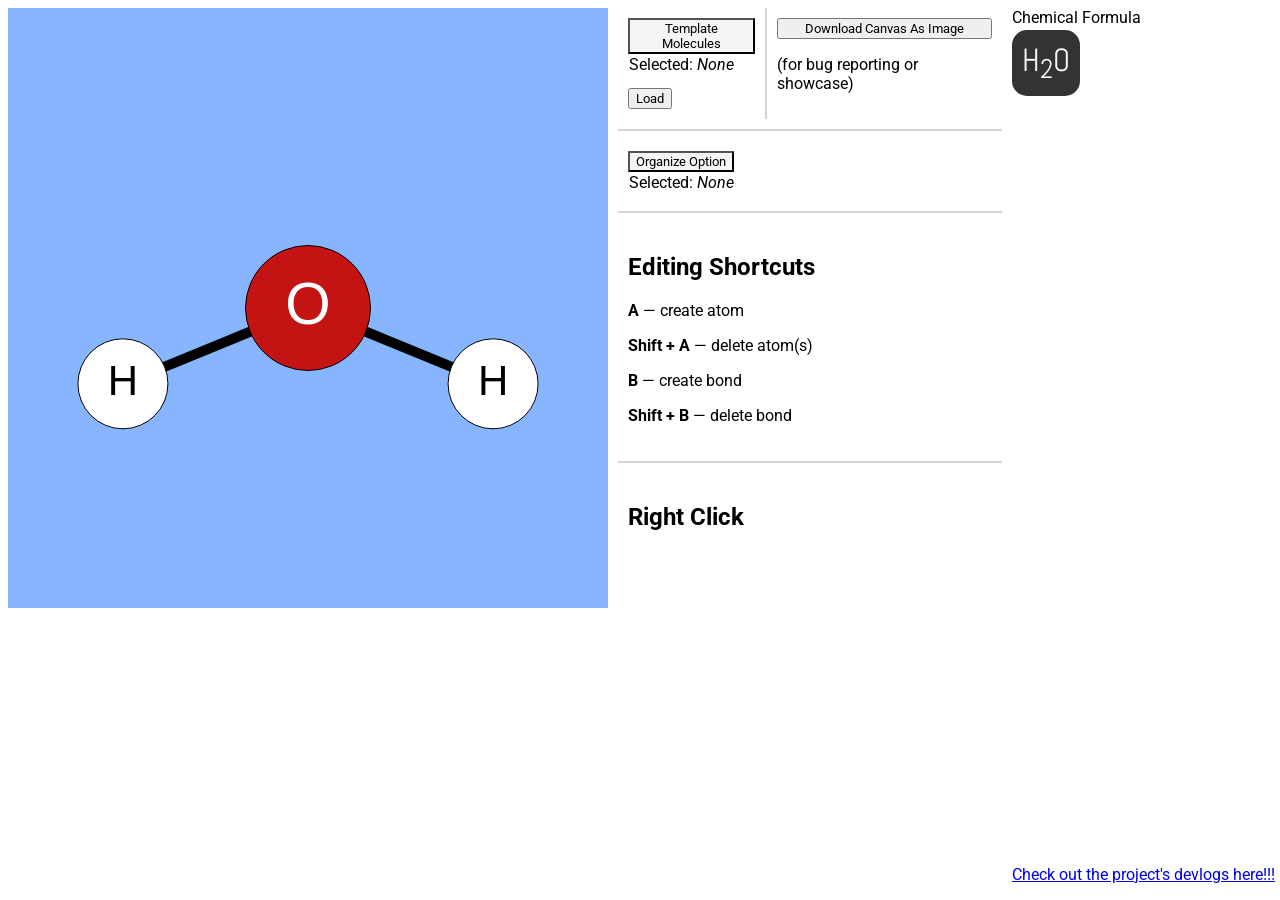
==== index.html @ 349401d8 "made shortcuts!!! - DEVLOG 12" ====
<!DOCTYPE html>
<html lang="en">
<head>
    <meta charset="UTF-8">
    <meta name="viewport" content="width=device-width, initial-scale=1.0">
    <title>Molecule Editor</title>

    <script src="dropdown.js"></script>
    <link rel="stylesheet" href="dropdown.css">
    <script src="manual.js"></script>
    <link rel="stylesheet" href="manual.css">

    <script src="victor.js"></script>
    <script src="const.js"></script>
    <script src="atom.js"></script>
    <script src="molecule.js"></script>
    <script src="index.js" defer></script>

    <link rel="preconnect" href="https://fonts.googleapis.com">
    <link rel="preconnect" href="https://fonts.gstatic.com" crossorigin>
    <link href="https://fonts.googleapis.com/css2?family=Google+Sans+Code:ital,wght@0,300..800;1,300..800&family=Noto+Sans:ital,wght@0,100..900;1,100..900&family=Roboto:ital,wght@0,100..900;1,100..900&display=swap" rel="stylesheet">
    <link href="https://fonts.googleapis.com/css2?family=Abel&family=Google+Sans+Code:ital,wght@0,300..800;1,300..800&family=Noto+Sans:ital,wght@0,100..900;1,100..900&family=Roboto:ital,wght@0,100..900;1,100..900&display=swap" rel="stylesheet">

    <style>
        body {
            font-family: "Roboto";
        }

        button {
            font-family: "Roboto";
        }
    </style>
</head>
<body>
    
    <div style="display: flex; flex-direction: row;">

        <canvas id="kansas" style="align-self: flex-start;"></canvas>

        <div style="padding-left: 10px; max-width: 30vw;">
            <!-- Template and Download Image -->
            <div style="height: min-content; display: flex; flex-direction: row;">
                <div style="display: flex; flex-direction: column; gap: 15px; padding: 10px;">
                    <div class="dropdown" id="templatemolecules">
                        <button class="dropdownbtn" onclick="dropdown('templatemolecules')">Template Molecules</button>
                        <div class="dropdown-box">
                            <span class="dropdown-item">H2O</span>
                            <span class="dropdown-item">Methane</span>
                            <span class="dropdown-item">Ethylene</span>
                            <span class="dropdown-item">Ammonia</span>
                        </div>
                        <p class="dropdown-display">Selected: none</p>
                    </div>
    
                    <button onclick="loadTemplateMolecule()" style="width: min-content;">Load</button>
                </div>
    
                <div style="border: lightgray solid 1px; width: 0px;"></div>
    
                <div style="display: flex; flex-direction: column; gap: 0px; padding: 10px;">
                    <button onclick="getCanvasImage()">Download Canvas As Image</button>
                    <p>(for bug reporting or showcase)</p>
                </div>
            </div>

            <div style="border: lightgray solid 1px; height: 0px; margin: 10px; margin-left: 0px; margin-right: 0px;"></div>

            <!-- Dropdowns -->
            <div style="height: min-content; display: flex; flex-direction: row; padding: 10px; gap: 10px;">

                <div class="dropdown" id="organizeoptions">
                    <button class="dropdownbtn" onclick="dropdown('organizeoptions')">Organize Option</button>
                    <div class="dropdown-box">
                        <span class="dropdown-item">Rotate One</span>
                        <span class="dropdown-item">Rotate All</span>
                        <span class="dropdown-item">Same Distance</span>
                        <span class="dropdown-item">Equally Angled</span>
                        <span class="dropdown-item">T Intersection</span>
                    </div>
                    <p class="dropdown-display">Selected: none</p>
                </div>

            </div>

            <div style="border: lightgray solid 1px; height: 0px; margin: 10px; margin-left: 0px; margin-right: 0px;"></div>

            <div id="editmanual" class="manual" style="height: min-content; padding: 10px; gap: 10px;">
                <h2>Editing Shortcuts</h2>
                <p><b>A</b> — create atom</p>
                <p><b>Shift + A</b> — delete atom(s)</p>
                <p><b>B</b> — create bond</p>
                <p><b>Shift + B</b> — delete bond</p>
            </div>

            <div style="border: lightgray solid 1px; height: 0px; margin: 10px; margin-left: 0px; margin-right: 0px;"></div>

            <div id="organizemanual" class="manual" style="height: min-content; padding: 10px; gap: 10px;">
                <h2>Right Click</h2>
                <p></p>
            </div>
        </div>

        <div style="padding-left: 10px; display: flex; flex-direction: column;">
            <label for="chemical-formula">Chemical Formula</label>
            <p id="chemical-formula"
                style="margin-top: 3px; padding: 10px; background-color: #333; color: whitesmoke; border-radius: 15px; font-family: Abel; font-size: xx-large; width: max-content;"
            ></p>
        </div>

    </div>

    <div class="dropdown" id="atomoptions" style="position: absolute; z-index: 10; top: 0px; left: 0px;">
        <button class="dropdownbtn" onclick="dropdown('atomoptions')" style="display: none;">Atom Options</button>
        <div class="dropdown-box" id="atom-dropdown-box">
        </div>
    </div>

    <div style="position: absolute; right: 5px; bottom: 0px;">
        <a href="https://www.github.com/QuantumKya/molecool/blob/main/devlog/DEVLOGS.md">
            <p>Check out the project's devlogs here!!!</p>
        </a>
    </div>

    <script defer>
        adddropdown('organizeoptions', true, true);
        adddropdown('templatemolecules', true, true);
        addAtomDropdown();
        
        updateRightManual();
    </script>

</body>
</html>
---- dropdown.css ----
.dropdownbtn {
    background-color: whitesmoke;
}

.dropdown-box {
    position: absolute;
    display: none;

    flex-direction: column;
    gap: 3px;
    padding: 5px;

    border: #43b1ff solid 1px;
    background-color: #ffffff;
}

.dropdown-display {
    margin: 1px;
    margin-bottom: -1px;
}

.dropdown-show {
    display: flex;
}

.dropdown-item-selected {
    background-color: #ababab;
}

.dropdown-item {
    align-items: center;

    padding: 5px;
    user-select: none;
}

.dropdown-item:hover {
    background-color: #e2e2e2;
}
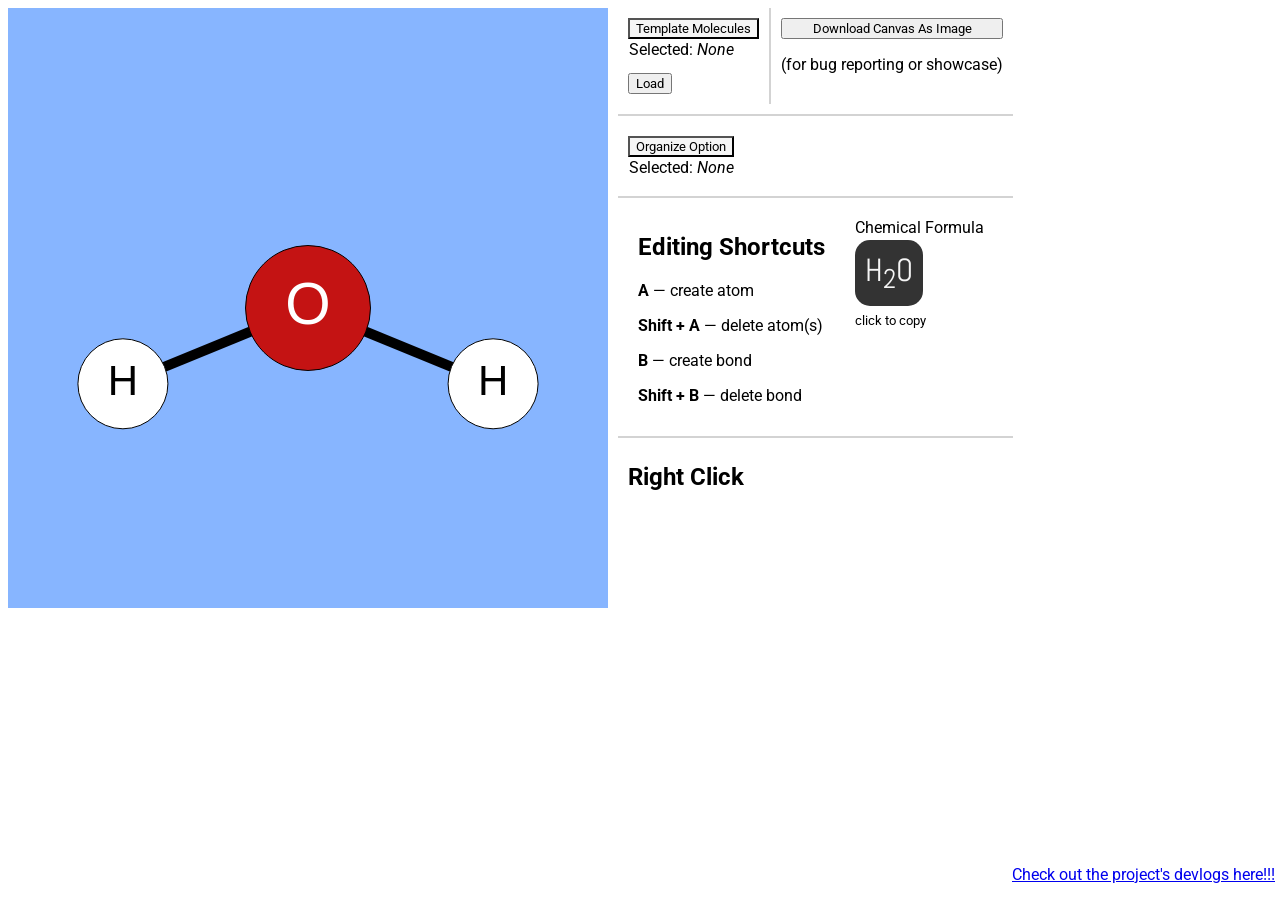
==== commit 9ef875a5: "fixed some bugs" ====
--- a/index.html
+++ b/index.html
@@ -4,6 +4,8 @@
     <meta charset="UTF-8">
     <meta name="viewport" content="width=device-width, initial-scale=1.0">
     <title>Molecule Editor</title>
+
+    <link rel="stylesheet" href="main.css">
 
     <script src="dropdown.js"></script>
     <link rel="stylesheet" href="dropdown.css">
@@ -37,7 +39,7 @@
 
         <canvas id="kansas" style="align-self: flex-start;"></canvas>
 
-        <div style="padding-left: 10px; max-width: 30vw;">
+        <div style="padding-left: 10px; max-width: 60vw;">
             <!-- Template and Download Image -->
             <div style="height: min-content; display: flex; flex-direction: row;">
                 <div style="display: flex; flex-direction: column; gap: 15px; padding: 10px;">
@@ -84,27 +86,30 @@
 
             <div style="border: lightgray solid 1px; height: 0px; margin: 10px; margin-left: 0px; margin-right: 0px;"></div>
 
-            <div id="editmanual" class="manual" style="height: min-content; padding: 10px; gap: 10px;">
-                <h2>Editing Shortcuts</h2>
-                <p><b>A</b> — create atom</p>
-                <p><b>Shift + A</b> — delete atom(s)</p>
-                <p><b>B</b> — create bond</p>
-                <p><b>Shift + B</b> — delete bond</p>
+            <div style="height: min-content; display: flex; flex-direction: row; padding: 10px; gap: 10px;">
+
+                <div id="editmanual" class="manual" style="height: min-content; padding: 10px;">
+                    <h2>Editing Shortcuts</h2>
+                    <p><b>A</b> — create atom</p>
+                    <p><b>Shift + A</b> — delete atom(s)</p>
+                    <p><b>B</b> — create bond</p>
+                    <p><b>Shift + B</b> — delete bond</p>
+                </div>
+
+                <div style="padding-left: 10px; display: flex; flex-direction: column;">
+                    <label for="chemical-formula">Chemical Formula</label>
+                    <p id="chemical-formula"></p>
+                    <p style="margin-top: -25px; font-size: small;">click to copy</p>
+                </div>
+
             </div>
 
             <div style="border: lightgray solid 1px; height: 0px; margin: 10px; margin-left: 0px; margin-right: 0px;"></div>
 
-            <div id="organizemanual" class="manual" style="height: min-content; padding: 10px; gap: 10px;">
+            <div id="organizemanual" class="manual" style="height: min-content; padding: 10px;">
                 <h2>Right Click</h2>
                 <p></p>
             </div>
-        </div>
-
-        <div style="padding-left: 10px; display: flex; flex-direction: column;">
-            <label for="chemical-formula">Chemical Formula</label>
-            <p id="chemical-formula"
-                style="margin-top: 3px; padding: 10px; background-color: #333; color: whitesmoke; border-radius: 15px; font-family: Abel; font-size: xx-large; width: max-content;"
-            ></p>
         </div>
 
     </div>
--- a/main.css
+++ b/main.css
@@ -0,0 +1,27 @@
+#chemical-formula {
+    margin-top: 3px;
+    padding: 10px;
+    
+    border-radius: 15px;
+    
+    background-color: #333;
+    color: whitesmoke;
+    
+    font-family: Abel;
+    font-size: xx-large;
+    user-select: none;
+
+    width: max-content;
+    max-width: 150px;
+
+    transition-duration: 200ms;
+}
+
+#chemical-formula:hover {
+    background-color: #555;
+}
+
+.formula-copied {
+    background-color: #fff42b;
+    color: #333;
+}
--- a/manual.css
+++ b/manual.css
@@ -0,0 +1,8 @@
+.manual {
+    margin-top: -15px;
+    margin-bottom: -15px;
+}
+
+.manual h2 {
+    font-size: x-large;
+}
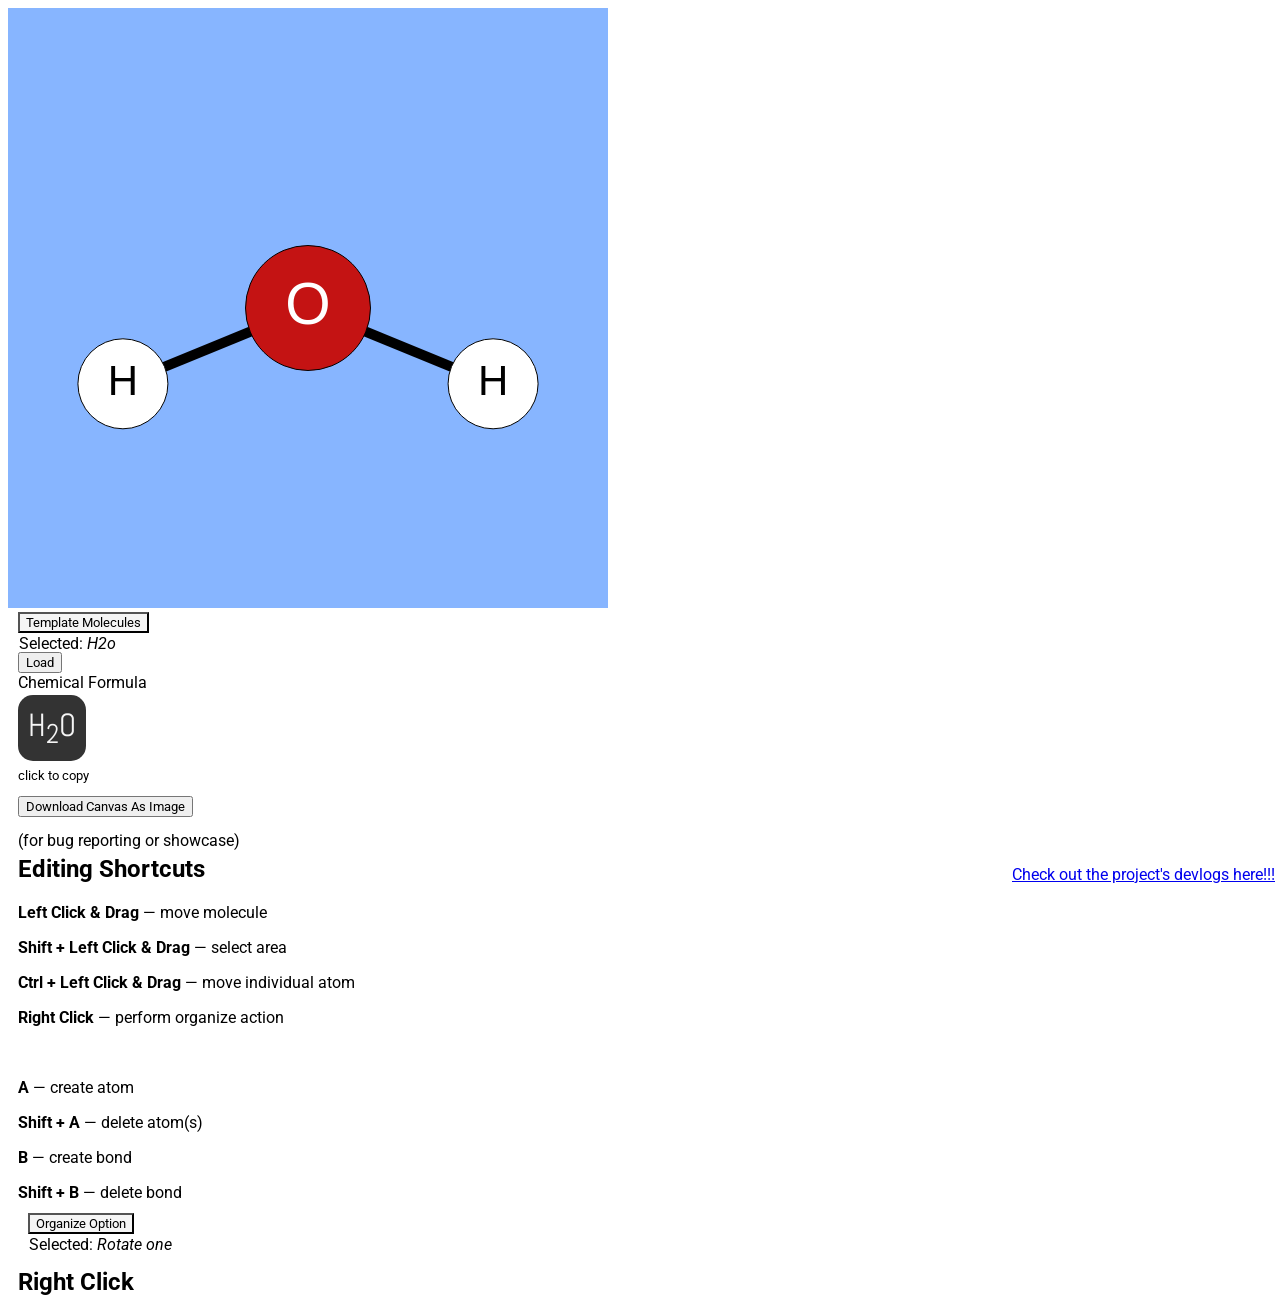
==== commit 4fc8523b: "oops forgot one action in the manual" ====
--- a/index.html
+++ b/index.html
@@ -32,17 +32,29 @@
             font-family: "Roboto";
         }
     </style>
+
+    <!--<script>
+        window.onerror = (event, source, lineno, colno, error) => {
+            const msg = `
+            File: ${source},
+            Line ${lineno}, Column ${colno},
+            Error: ${error}
+            `;
+
+            alert(msg);
+        };
+    </script>-->
 </head>
 <body>
     
-    <div style="display: flex; flex-direction: row;">
+    <div id="container">
 
-        <canvas id="kansas" style="align-self: flex-start;"></canvas>
+        <canvas id="kansas"></canvas>
 
-        <div style="padding-left: 10px; max-width: 60vw;">
+        <div style="padding-left: 10px;">
             <!-- Template and Download Image -->
-            <div style="height: min-content; display: flex; flex-direction: row;">
-                <div style="display: flex; flex-direction: column; gap: 15px; padding: 10px;">
+            <div class="row-box">
+                <div class="column-box">
                     <div class="dropdown" id="templatemolecules">
                         <button class="dropdownbtn" onclick="dropdown('templatemolecules')">Template Molecules</button>
                         <div class="dropdown-box">
@@ -57,20 +69,52 @@
                     <button onclick="loadTemplateMolecule()" style="width: min-content;">Load</button>
                 </div>
     
-                <div style="border: lightgray solid 1px; width: 0px;"></div>
+                <div class="vborder"></div>
+
+                <div style="display: flex; flex-direction: column; width: 130px;">
+                    <label for="chemical-formula" style="width: 100%;">Chemical Formula</label>
+                    <p id="chemical-formula"></p>
+                    <p style="margin-top: -25px; font-size: small;">click to copy</p>
+                </div>
+
+                <div class="vborder"></div>
     
-                <div style="display: flex; flex-direction: column; gap: 0px; padding: 10px;">
-                    <button onclick="getCanvasImage()">Download Canvas As Image</button>
+                <div class="column-box">
+                    <button onclick="getCanvasImage()" style="margin-bottom: -0.6cm;">Download Canvas As Image</button>
                     <p>(for bug reporting or showcase)</p>
                 </div>
             </div>
 
-            <div style="border: lightgray solid 1px; height: 0px; margin: 10px; margin-left: 0px; margin-right: 0px;"></div>
+            <div class="hborder"></div>
 
-            <!-- Dropdowns -->
-            <div style="height: min-content; display: flex; flex-direction: row; padding: 10px; gap: 10px;">
+            <div class="hborder"></div>
 
-                <div class="dropdown" id="organizeoptions">
+            <div class="row-box">
+
+                <div id="editmanual" class="manual">
+                    <h2>Editing Shortcuts</h2>
+                    <p><b>Left Click &amp; Drag</b> — move molecule</p>
+                    <p><b>Shift + Left Click &amp; Drag</b> — select area</p>
+                    <p><b>Ctrl + Left Click &amp; Drag</b> — move individual atom</p>
+                    <p><b>Right Click</b> — perform organize action</p>
+
+                    <br>
+                    
+                    <p><b>A</b> — create atom</p>
+                    <p><b>Shift + A</b> — delete atom(s)</p>
+                    <p><b>B</b> — create bond</p>
+                    <p><b>Shift + B</b> — delete bond</p>
+                </div>
+
+                <div class="vborder"></div>
+
+            </div>
+
+            <div class="hborder"></div>
+
+            <div class="row-box">
+
+                <div class="dropdown" id="organizeoptions" style="padding: 10px; min-width: 150px;">
                     <button class="dropdownbtn" onclick="dropdown('organizeoptions')">Organize Option</button>
                     <div class="dropdown-box">
                         <span class="dropdown-item">Rotate One</span>
@@ -81,35 +125,16 @@
                     </div>
                     <p class="dropdown-display">Selected: none</p>
                 </div>
-
-            </div>
-
-            <div style="border: lightgray solid 1px; height: 0px; margin: 10px; margin-left: 0px; margin-right: 0px;"></div>
-
-            <div style="height: min-content; display: flex; flex-direction: row; padding: 10px; gap: 10px;">
-
-                <div id="editmanual" class="manual" style="height: min-content; padding: 10px;">
-                    <h2>Editing Shortcuts</h2>
-                    <p><b>A</b> — create atom</p>
-                    <p><b>Shift + A</b> — delete atom(s)</p>
-                    <p><b>B</b> — create bond</p>
-                    <p><b>Shift + B</b> — delete bond</p>
-                </div>
-
-                <div style="padding-left: 10px; display: flex; flex-direction: column;">
-                    <label for="chemical-formula">Chemical Formula</label>
-                    <p id="chemical-formula"></p>
-                    <p style="margin-top: -25px; font-size: small;">click to copy</p>
+                
+                <div class="vborder"></div>
+                
+                <div id="organizemanual" class="manual">
+                    <h2>Right Click</h2>
+                    <p></p>
                 </div>
 
             </div>
 
-            <div style="border: lightgray solid 1px; height: 0px; margin: 10px; margin-left: 0px; margin-right: 0px;"></div>
-
-            <div id="organizemanual" class="manual" style="height: min-content; padding: 10px;">
-                <h2>Right Click</h2>
-                <p></p>
-            </div>
         </div>
 
     </div>
@@ -127,8 +152,8 @@
     </div>
 
     <script defer>
-        adddropdown('organizeoptions', true, true);
-        adddropdown('templatemolecules', true, true);
+        adddropdown('organizeoptions', true, true, 'rotate one');
+        adddropdown('templatemolecules', true, true, 'h2o');
         addAtomDropdown();
         
         updateRightManual();
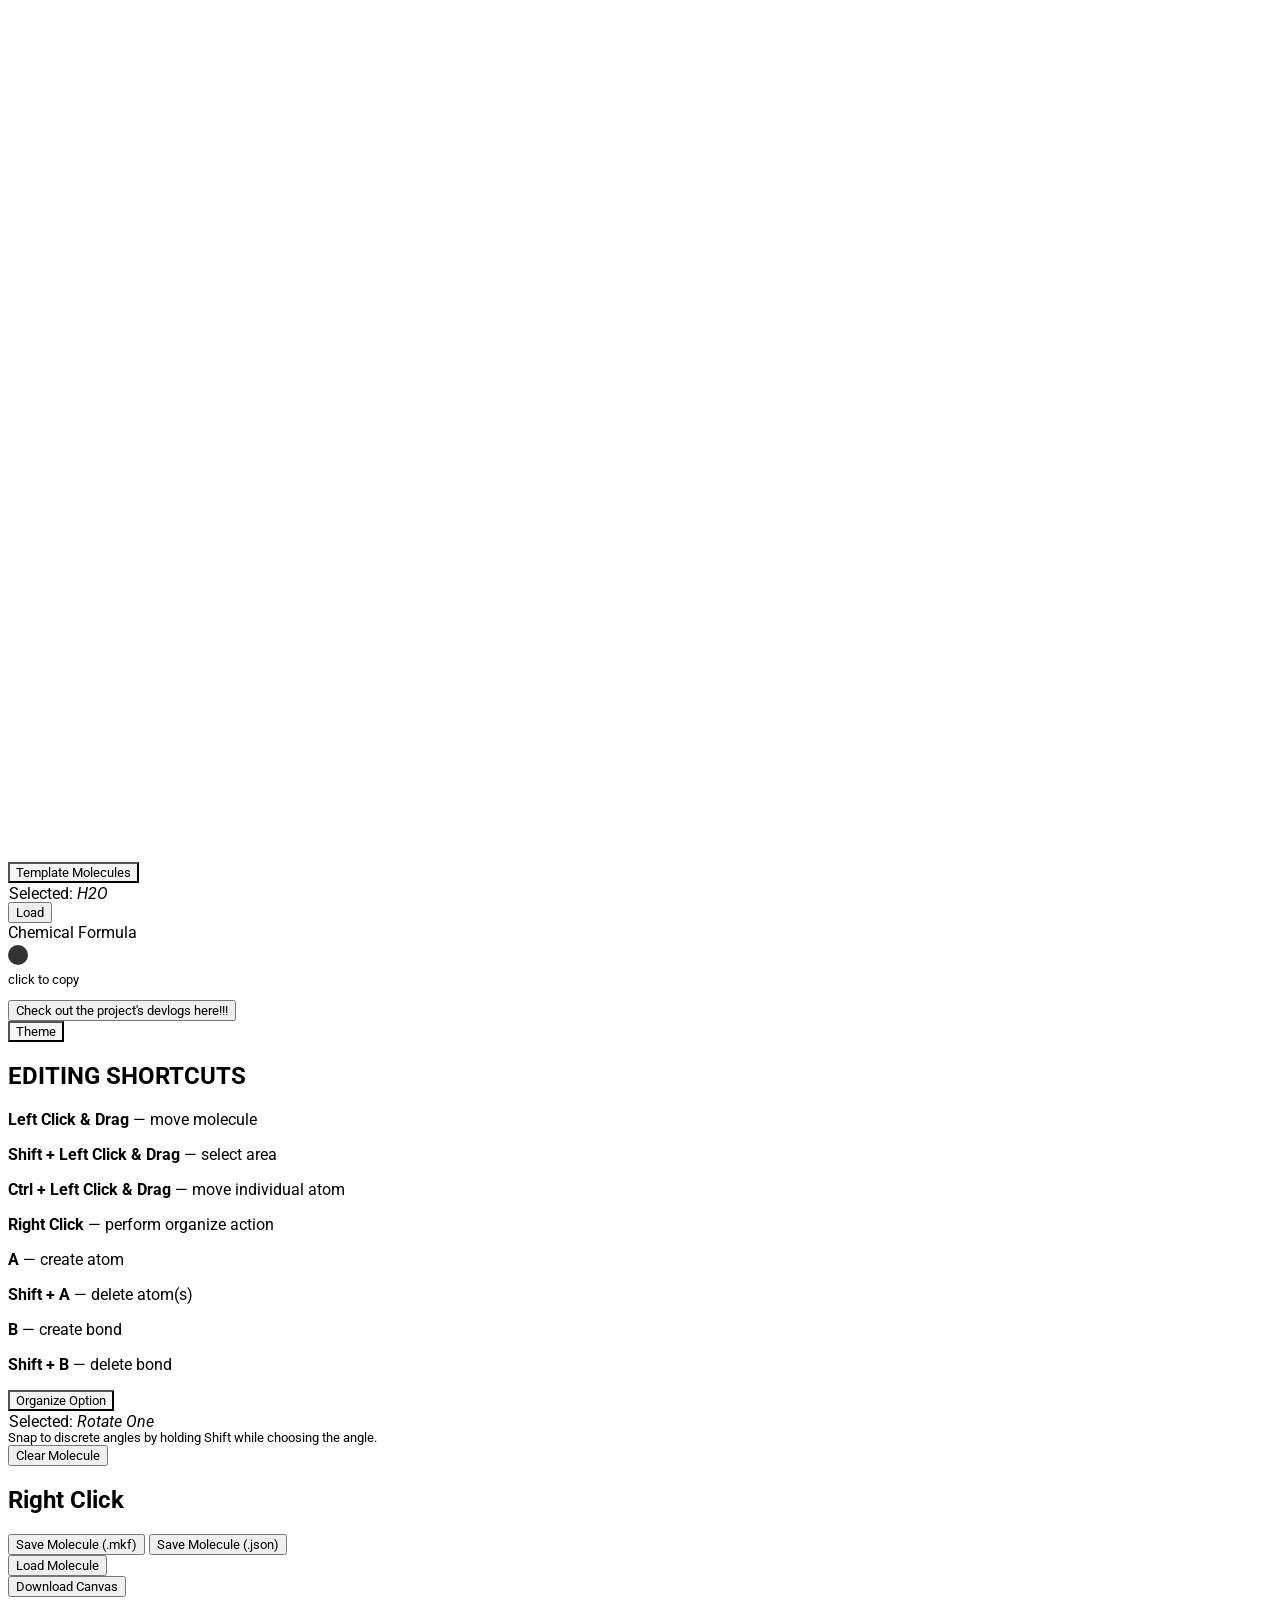
==== commit 9a9319c8: "Axiom v2 BEGIN !!!!!" ====
--- a/index.html
+++ b/index.html
@@ -3,20 +3,22 @@
 <head>
     <meta charset="UTF-8">
     <meta name="viewport" content="width=device-width, initial-scale=1.0">
-    <title>Molecule Editor</title>
+    <title>Molecule Kitchen</title>
 
     <link rel="stylesheet" href="main.css">
+    <link rel="stylesheet" href="pd.css">
 
     <script src="dropdown.js"></script>
     <link rel="stylesheet" href="dropdown.css">
     <script src="manual.js"></script>
-    <link rel="stylesheet" href="manual.css">
 
     <script src="victor.js"></script>
     <script src="const.js"></script>
     <script src="atom.js"></script>
     <script src="molecule.js"></script>
     <script src="index.js" defer></script>
+
+    <script src="file.js" defer></script>
 
     <link rel="preconnect" href="https://fonts.googleapis.com">
     <link rel="preconnect" href="https://fonts.gstatic.com" crossorigin>
@@ -47,11 +49,11 @@
 </head>
 <body>
     
-    <div id="container">
+    <div id="container" class="themesystem">
 
         <canvas id="kansas"></canvas>
 
-        <div style="padding-left: 10px;">
+        <div id="controlpanel">
             <!-- Template and Download Image -->
             <div class="row-box">
                 <div class="column-box">
@@ -62,6 +64,7 @@
                             <span class="dropdown-item">Methane</span>
                             <span class="dropdown-item">Ethylene</span>
                             <span class="dropdown-item">Ammonia</span>
+                            <span class="dropdown-item">Salt</span>
                         </div>
                         <p class="dropdown-display">Selected: none</p>
                     </div>
@@ -77,86 +80,336 @@
                     <p style="margin-top: -25px; font-size: small;">click to copy</p>
                 </div>
 
+                <!-- <div class="vborder"></div>
+
+                <canvas id="diagramcanvas"></canvas> -->
+
                 <div class="vborder"></div>
-    
-                <div class="column-box">
-                    <button onclick="getCanvasImage()" style="margin-bottom: -0.6cm;">Download Canvas As Image</button>
-                    <p>(for bug reporting or showcase)</p>
+
+                <div class="column-box">
+                    
+                    <a id="devloglink" href="https://www.github.com/QuantumKya/molecool/blob/main/devlog/DEVLOGS.md"
+                    style="display: none;"></a>
+                    <button onclick="document.getElementById('devloglink').click()">Check out the project's devlogs here!!!</button>
+                    
+                    <div class="dropdown" id="lightdark">
+                        <button class="dropdownbtn" onclick="dropdown('lightdark')">Theme</button>
+                        <div class="dropdown-box">
+                            <span class="dropdown-item">Light</span>
+                            <span class="dropdown-item">Dark</span>
+                            <span class="dropdown-item">System</span>
+                        </div>
+                    </div>
+
                 </div>
             </div>
 
             <div class="hborder"></div>
 
+            <div class="column-box manual">
+                <h2>EDITING SHORTCUTS</h2>
+                
+                <div class="row-box" style="margin-bottom: 10px;">
+                    
+                    <div id="editmanual">
+                        <p><b>Left Click &amp; Drag</b> — move molecule</p>
+                        <p><b>Shift + Left Click &amp; Drag</b> — select area</p>
+                        <p><b>Ctrl + Left Click &amp; Drag</b> — move individual atom</p>
+                        <p><b>Right Click</b> — perform organize action</p>
+                    </div>
+                    
+                    <div id="editmanual">
+                        <p><b>A</b> — create atom</p>
+                        <p><b>Shift + A</b> — delete atom(s)</p>
+                        <p><b>B</b> — create bond</p>
+                        <p><b>Shift + B</b> — delete bond</p>
+                    </div>
+                    
+                </div>
+            </div>
+
             <div class="hborder"></div>
 
             <div class="row-box">
 
-                <div id="editmanual" class="manual">
-                    <h2>Editing Shortcuts</h2>
-                    <p><b>Left Click &amp; Drag</b> — move molecule</p>
-                    <p><b>Shift + Left Click &amp; Drag</b> — select area</p>
-                    <p><b>Ctrl + Left Click &amp; Drag</b> — move individual atom</p>
-                    <p><b>Right Click</b> — perform organize action</p>
-
-                    <br>
-                    
-                    <p><b>A</b> — create atom</p>
-                    <p><b>Shift + A</b> — delete atom(s)</p>
-                    <p><b>B</b> — create bond</p>
-                    <p><b>Shift + B</b> — delete bond</p>
-                </div>
-
-                <div class="vborder"></div>
-
-            </div>
-
-            <div class="hborder"></div>
-
-            <div class="row-box">
-
-                <div class="dropdown" id="organizeoptions" style="padding: 10px; min-width: 150px;">
-                    <button class="dropdownbtn" onclick="dropdown('organizeoptions')">Organize Option</button>
-                    <div class="dropdown-box">
-                        <span class="dropdown-item">Rotate One</span>
-                        <span class="dropdown-item">Rotate All</span>
-                        <span class="dropdown-item">Same Distance</span>
-                        <span class="dropdown-item">Equally Angled</span>
-                        <span class="dropdown-item">T Intersection</span>
-                    </div>
-                    <p class="dropdown-display">Selected: none</p>
+                <div class="column-box">
+
+                    <div class="dropdown" id="organizeoptions" style="min-width: 150px;">
+                        <button class="dropdownbtn" onclick="dropdown('organizeoptions')">Organize Option</button>
+                        <div class="dropdown-box">
+                            <span class="dropdown-item">Rotate One</span>
+                            <span class="dropdown-item">Rotate All</span>
+                            <span class="dropdown-item">Same Distance</span>
+                            <span class="dropdown-item">Equally Angled</span>
+                            <!-- <span class="dropdown-item">T Intersection</span> -->
+                        </div>
+                        <p class="dropdown-display">Selected: none</p>
+                    </div>
+
+                    <p style="padding: 0; margin: 0; font-size: small;">Snap to discrete angles by holding Shift while choosing the angle.</p>
+                    
+                    <div style="display: flex; flex-direction: row; height: 100%;">
+                        
+                        <button onclick="clearMolecule()" style="align-self: flex-end;">Clear Molecule</button>
+
+                    </div>
+
                 </div>
                 
                 <div class="vborder"></div>
                 
                 <div id="organizemanual" class="manual">
                     <h2>Right Click</h2>
-                    <p></p>
-                </div>
-
-            </div>
-
+                    <p style="margin-left: 15px; margin-top: 10px;"></p>
+                </div>
+
+            </div>
+
+            <div class="hborder"></div>
+
+            <div class="row-box">
+
+                <div class="column-box">
+
+                    <button onclick="encodeMolecule(mol)">Save Molecule (.mkf)</button>
+                    <button onclick="encodeMoleculeJSON(mol)">Save Molecule (.json)</button>
+
+                </div>
+                
+                <div class="vborder"></div>
+
+                <div class="column-box">
+
+                    <button id="loadmolecule">Load Molecule</button>
+                    <input type="file" accept=".mkf, .json" style="display: none;">
+
+                </div>
+
+                <div class="vborder"></div>
+    
+                <div class="column-box">
+                    <button onclick="getCanvasImage()">Download Canvas</button>
+                    <!-- <button onclick="getCanvasImage()">Download Diagram</button> -->
+                </div>
+
+            </div>
+        
         </div>
-
+        
     </div>
 
     <div class="dropdown" id="atomoptions" style="position: absolute; z-index: 10; top: 0px; left: 0px;">
-        <button class="dropdownbtn" onclick="dropdown('atomoptions')" style="display: none;">Atom Options</button>
-        <div class="dropdown-box" id="atom-dropdown-box">
-        </div>
+        <button class="dropdownbtn" onclick="openPeriodicTable()" style="display: none;">Atom Options</button>
+        <section style="margin-top: 35px; width: fit-content; display: none;" id="periodic_table">
+            <div>
+                <div>
+                    <div class="reactive-nm">H</div>
+                    <div class="alkali">Li</div>
+                    <div class="alkali">Na</div>
+                    <div class="alkali">K</div>
+                    <div class="alkali">Rb</div>
+                    <div class="alkali">Cs</div>
+                    <div class="alkali">Fr</div>
+                </div>
+                <div>
+                    <div class="alkaline">Be</div>
+                    <div class="alkaline">Mg</div>
+                    <div class="alkaline">Ca</div>
+                    <div class="alkaline">Sr</div>
+                    <div class="alkaline">Ba</div>
+                    <div class="alkaline">Ra</div>
+                </div>
+                <div>
+                    <div class="metals">Sc</div>
+                    <div class="metals">Y</div>
+                    <div style="opacity: 0;">X</div>
+                    <div style="opacity: 0;">X</div>
+                </div>
+                <div>
+                    <div class="metals">Ti</div>
+                    <div class="metals">Zr</div>
+                    <div class="metals">Hf</div>
+                    <div class="metals">Rf</div>
+                </div>
+                <div>
+                    <div class="metals">V</div>
+                    <div class="metals">Nb</div>
+                    <div class="metals">Ta</div>
+                    <div class="metals">Db</div>
+                </div>
+                <div>
+                    <div class="metals">Cr</div>
+                    <div class="metals">Mo</div>
+                    <div class="metals">W</div>
+                    <div class="metals">Sg</div>
+                </div>
+                <div>
+                    <div class="metals">Mn</div>
+                    <div class="metals">Tc</div>
+                    <div class="metals">Re</div>
+                    <div class="metals">Bh</div>
+                </div>
+                <div>
+                    <div class="metals">Fe</div>
+                    <div class="metals">Ru</div>
+                    <div class="metals">Os</div>
+                    <div class="metals">Hs</div>
+                </div>
+                <div>
+                    <div class="metals">Co</div>
+                    <div class="metals">Rh</div>
+                    <div class="metals">Ir</div>
+                    <div>Mt</div>
+                </div>
+                <div>
+                    <div class="metals">Ni</div>
+                    <div class="metals">Pd</div>
+                    <div class="metals">Pt</div>
+                    <div>Ds</div>
+                </div>
+                <div>
+                    <div class="metals">Cu</div>
+                    <div class="metals">Ag</div>
+                    <div class="metals">Au</div>
+                    <div>Rg</div>
+                </div>
+                <div>
+                    <div class="metals">Zn</div>
+                    <div class="metals">Cd</div>
+                    <div class="metals">Hg</div>
+                    <div>Cn</div>
+                </div>
+                <div>
+                    <div class="metalloids">B</div>
+                    <div class="pt-metals">Al</div>
+                    <div class="pt-metals">Ga</div>
+                    <div class="pt-metals">In</div>
+                    <div class="pt-metals">Ti</div>
+                    <div>Nh</div>
+                </div>
+                <div>
+                    <div class="reactive-nm">C</div>
+                    <div class="metalloids">Si</div>
+                    <div class="metalloids">Ge</div>
+                    <div class="pt-metals">Sn</div>
+                    <div class="pt-metals">Rb</div>
+                    <div>Fl</div> 
+                </div>
+                <div>
+                    <div class="reactive-nm">N</div>
+                    <div class="reactive-nm">P</div>
+                    <div class="metalloids">As</div>
+                    <div class="metalloids">Sb</div>
+                    <div class="pt-metals">Bi</div>
+                    <div>Mc</div>
+                </div>
+                <div>
+                    <div class="reactive-nm">O</div>
+                    <div class="reactive-nm">S</div>
+                    <div class="reactive-nm">Se</div>
+                    <div class="metalloids">Te</div>
+                    <div class="pt-metals">Po</div>
+                    <div>Lv</div>
+                </div>
+                <div>
+                    <div class="reactive-nm">F</div>
+                    <div class="reactive-nm">Cl</div>
+                    <div class="reactive-nm">Br</div>
+                    <div class="reactive-nm">I</div>
+                    <div class="pt-metals">At</div>
+                    <div>Ts</div>
+                </div>
+                <div>
+                    <div class="noble">He</div>
+                    <div class="noble">Ne</div>
+                    <div class="noble">Ar</div>
+                    <div class="noble">Kr</div>
+                    <div class="noble">Xe</div>
+                    <div class="noble">Rn</div>
+                    <div>Og</div>
+                </div>
+            </div>
+            <div id="lanth-act">
+                <div>
+                    <div style="opacity: 0;">X</div>
+                    <div style="opacity: 0;">X</div>
+                </div>
+                <div>
+                    <div style="opacity: 0;">X</div>
+                    <div style="opacity: 0;">X</div>
+                </div>
+                <div>
+                    <div>La</div>
+                    <div>Ac</div>
+                </div>
+                <div>
+                    <div>Ce</div>
+                    <div>Th</div>
+                </div>
+                <div>
+                    <div>Pr</div>
+                    <div>Pa</div>
+                </div>
+                <div>
+                    <div>Nd</div>
+                    <div>U</div>
+                </div>
+                <div>
+                    <div>Pm</div>
+                    <div>Np</div>
+                </div>
+                <div>
+                    <div>Sm</div>
+                    <div>Pu</div>
+                </div>
+                <div>
+                    <div>Eu</div>
+                    <div>Am</div>
+                </div>
+                <div>
+                    <div>Gd</div>
+                    <div>Cm</div>
+                </div>
+                <div>
+                    <div>Tb</div>
+                    <div>Bk</div>
+                </div>
+                <div>
+                    <div>Dy</div>
+                    <div>Cf</div>
+                </div>
+                <div>
+                    <div>Ho</div>
+                    <div>Es</div>
+                </div>
+                <div>
+                    <div>Er</div>
+                    <div>Fm</div>
+                </div>
+                <div>
+                    <div>Tm</div>
+                    <div>Md</div>
+                </div>
+                <div>
+                    <div>No</div>
+                    <div>Lr</div>
+                </div>
+                <div>
+                    <div>La</div>
+                    <div>Ac</div>
+                </div>
+            </div>
+        </section>
     </div>
 
-    <div style="position: absolute; right: 5px; bottom: 0px;">
-        <a href="https://www.github.com/QuantumKya/molecool/blob/main/devlog/DEVLOGS.md">
-            <p>Check out the project's devlogs here!!!</p>
-        </a>
-    </div>
 
     <script defer>
         adddropdown('organizeoptions', true, true, 'rotate one');
-        adddropdown('templatemolecules', true, true, 'h2o');
-        addAtomDropdown();
+        adddropdown('templatemolecules', false, true, 'h2o');
+        adddropdown('lightdark', false, false, 'system');
         
         updateRightManual();
+        initPeriodicTable();
     </script>
 
 </body>
--- a/pd.css
+++ b/pd.css
@@ -0,0 +1,67 @@
+#periodic_table {
+    width: 100%;
+    min-width: 600px;
+}
+
+#periodic_table > div {
+    margin-bottom: 2.5%;
+}
+
+#periodic_table > div > div {
+	width: 5.5%;
+	display: inline-block;
+	margin-right: -7px;
+}
+
+#periodic_table > div > div > div {
+    border: 3px solid black;
+    -webkit-box-sizing: border-box;
+    -moz-box-sizing: border-box;
+    box-sizing: border-box;
+    text-align: center;
+    background: gray;
+    margin-top: -3px;
+    padding: 20% 0 20% 0;
+
+    user-select: none;
+}
+
+#periodic_table .alkali {
+    background: rgb(255, 89, 80);
+}
+
+#periodic_table .alkaline {
+    background: rgb(183, 60, 53);
+}
+
+#periodic_table .reactive-nm {
+    background: darkslateblue;
+}
+
+#periodic_table .metals {
+    color: white;
+    background: #3232ff;
+}
+
+#periodic_table .pt-metals {
+    background: darkolivegreen;
+}
+
+#periodic_table .metalloids {
+    background: rgb(136, 113, 100);
+}
+
+#periodic_table .noble {
+    color: black;
+    background: rgb(235, 177, 186)
+}
+
+#lanth-act > div > div:first-child {
+    color: black;
+    background: rgb(144, 238, 144);
+}
+
+#lanth-act > div > div:last-child {
+    color: black;
+    background: rgb(151, 202, 121);
+}
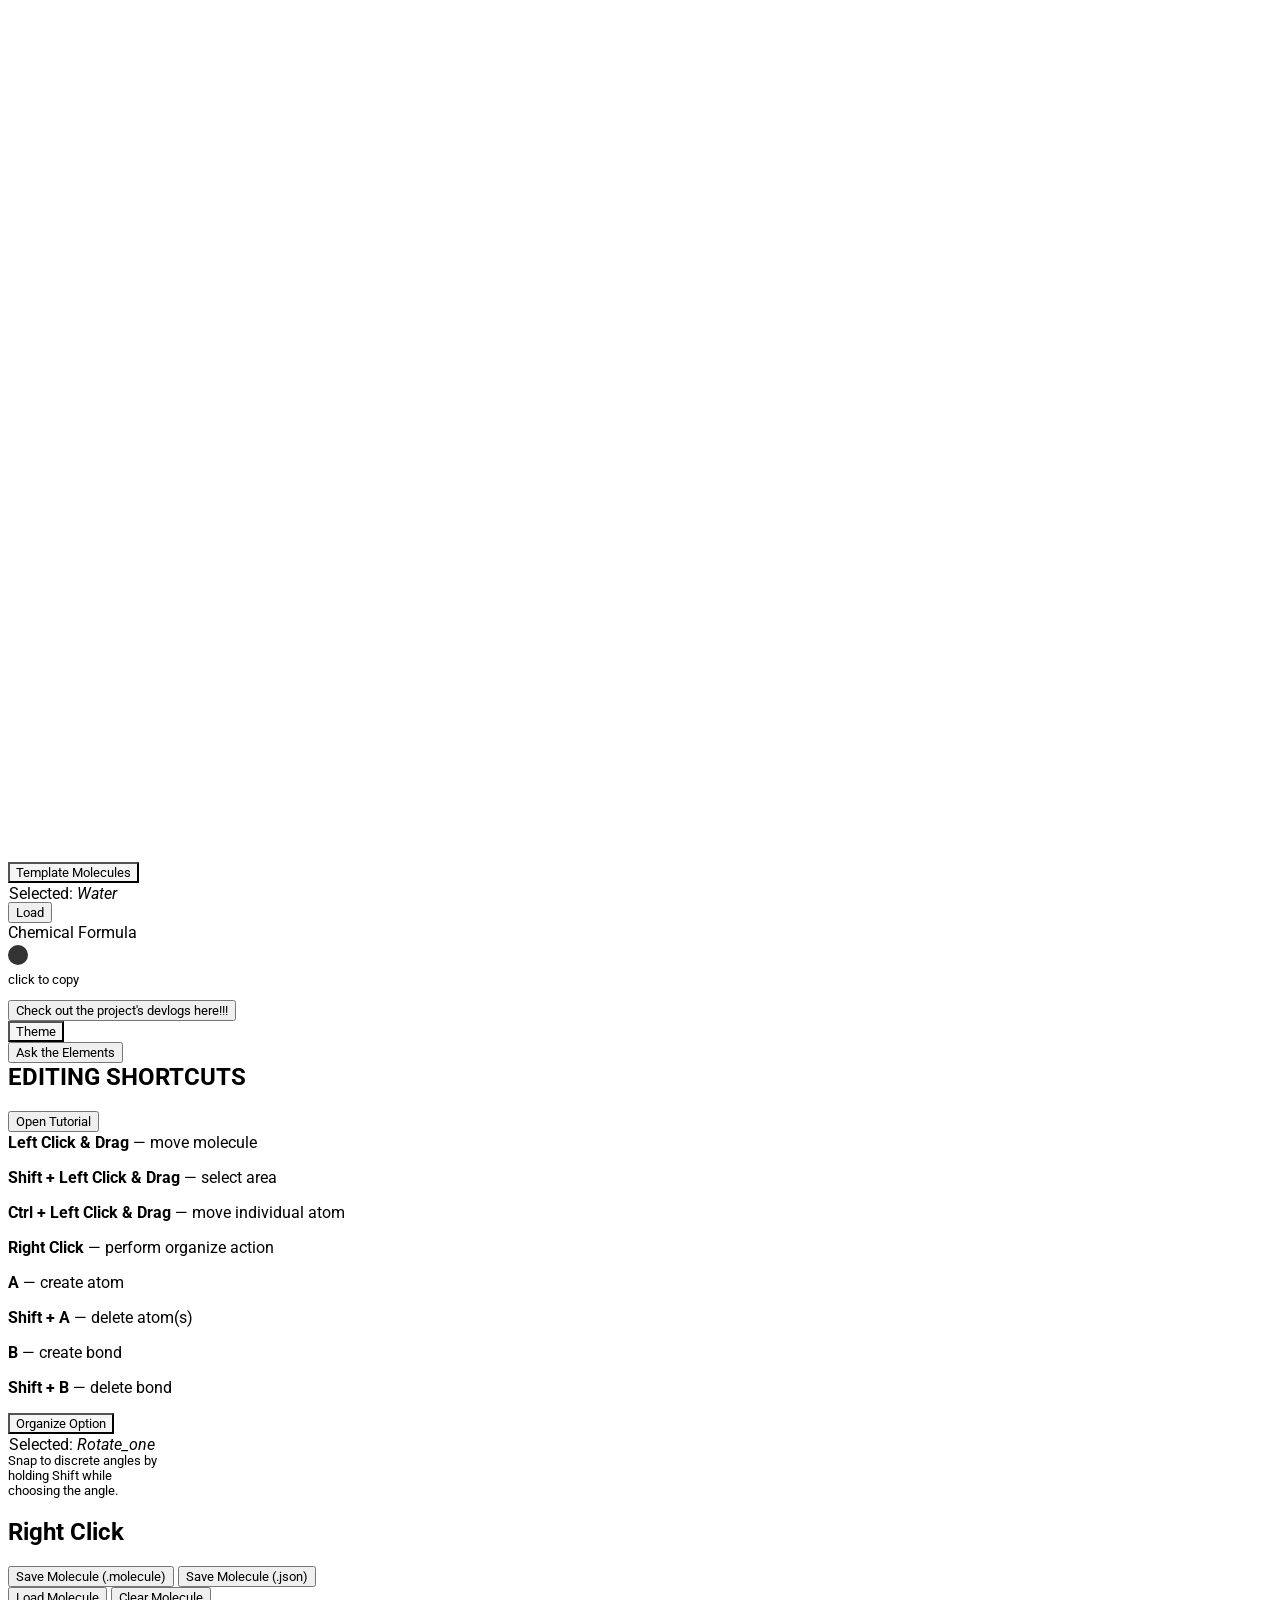
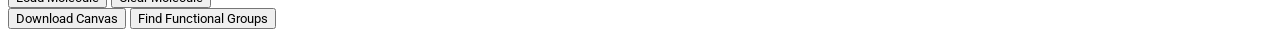
==== commit ac89d104: "fixed a million things!!!" ====
--- a/index.html
+++ b/index.html
@@ -7,6 +7,7 @@
 
     <link rel="stylesheet" href="main.css">
     <link rel="stylesheet" href="pd.css">
+    <link rel="stylesheet" href="tutorial.css">
 
     <script src="dropdown.js"></script>
     <link rel="stylesheet" href="dropdown.css">
@@ -16,14 +17,17 @@
     <script src="const.js"></script>
     <script src="atom.js"></script>
     <script src="molecule.js"></script>
+    
+    <script src="file.js" defer></script>
+    
+    <script src="tutorial.js"></script>
+    <script src="template_molecules.js"></script>
+    
     <script src="index.js" defer></script>
-
-    <script src="file.js" defer></script>
-
+    
     <link rel="preconnect" href="https://fonts.googleapis.com">
     <link rel="preconnect" href="https://fonts.gstatic.com" crossorigin>
-    <link href="https://fonts.googleapis.com/css2?family=Google+Sans+Code:ital,wght@0,300..800;1,300..800&family=Noto+Sans:ital,wght@0,100..900;1,100..900&family=Roboto:ital,wght@0,100..900;1,100..900&display=swap" rel="stylesheet">
-    <link href="https://fonts.googleapis.com/css2?family=Abel&family=Google+Sans+Code:ital,wght@0,300..800;1,300..800&family=Noto+Sans:ital,wght@0,100..900;1,100..900&family=Roboto:ital,wght@0,100..900;1,100..900&display=swap" rel="stylesheet">
+    <link href="https://fonts.googleapis.com/css2?family=Abel&family=Google+Sans+Code:ital,wght@0,300..800;1,300..800&family=Inter:ital,opsz,wght@0,14..32,100..900;1,14..32,100..900&family=Noto+Sans:ital,wght@0,100..900;1,100..900&family=Roboto:ital,wght@0,100..900;1,100..900&display=swap" rel="stylesheet">
 
     <style>
         body {
@@ -60,11 +64,19 @@
                     <div class="dropdown" id="templatemolecules">
                         <button class="dropdownbtn" onclick="dropdown('templatemolecules')">Template Molecules</button>
                         <div class="dropdown-box">
-                            <span class="dropdown-item">H2O</span>
+                            <span class="dropdown-item">Water</span>
+                            <span class="dropdown-item">Carbon Dioxide</span>
                             <span class="dropdown-item">Methane</span>
+                            <span class="dropdown-item">Methanol</span>
                             <span class="dropdown-item">Ethylene</span>
+                            <span class="dropdown-item">Salt</span>
                             <span class="dropdown-item">Ammonia</span>
-                            <span class="dropdown-item">Salt</span>
+                            <span class="dropdown-item">Sulfuric Acid</span>
+                            <span class="dropdown-item">Carbonic Acid</span>
+                            <span class="dropdown-item">Sodium Bicarbonate</span>
+                            <span class="dropdown-item">Acetic Acid</span>
+                            <span class="dropdown-item">Chloroform</span>
+                            <span class="dropdown-item">Formaldehyde</span>
                         </div>
                         <p class="dropdown-display">Selected: none</p>
                     </div>
@@ -88,17 +100,27 @@
 
                 <div class="column-box">
                     
-                    <a id="devloglink" href="https://www.github.com/QuantumKya/molecool/blob/main/devlog/DEVLOGS.md"
+                    <a id="devloglink" href="https://www.github.com/QuantumKya/molecool/blob/main/devlog/DEVLOGS.md" target="_blank" rel="noopener noreferrer"
                     style="display: none;"></a>
                     <button onclick="document.getElementById('devloglink').click()">Check out the project's devlogs here!!!</button>
                     
-                    <div class="dropdown" id="lightdark">
-                        <button class="dropdownbtn" onclick="dropdown('lightdark')">Theme</button>
-                        <div class="dropdown-box">
-                            <span class="dropdown-item">Light</span>
-                            <span class="dropdown-item">Dark</span>
-                            <span class="dropdown-item">System</span>
+                    <div class="row-box">
+
+                        <div class="dropdown" id="lightdark">
+                            <button class="dropdownbtn" onclick="dropdown('lightdark')">Theme</button>
+                            <div class="dropdown-box">
+                                <span class="dropdown-item">Light</span>
+                                <span class="dropdown-item">Dark</span>
+                                <span class="dropdown-item">System</span>
+                            </div>
                         </div>
+
+                        <div class="vborder"></div>
+
+                        <a id="elementslink" href="/elementswant/elements.html" target="_blank" rel="noopener noreferrer"
+                        style="display: none;"></a>
+                        <button onclick="document.getElementById('elementslink').click()">Ask the Elements</button>
+
                     </div>
 
                 </div>
@@ -107,9 +129,14 @@
             <div class="hborder"></div>
 
             <div class="column-box manual">
-                <h2>EDITING SHORTCUTS</h2>
                 
-                <div class="row-box" style="margin-bottom: 10px;">
+                <div class="row-box">
+                    <h2 style="align-self: center; margin-top: 0;">EDITING SHORTCUTS</h2>
+                    <div class="vborder"></div>
+                    <button onclick="loadTutorial('tutorial')" style="height: min-content; align-self: center;">Open Tutorial</button>
+                </div>
+                
+                <div class="row-box" style="margin-bottom: 10px; margin-top: -15px;">
                     
                     <div id="editmanual">
                         <p><b>Left Click &amp; Drag</b> — move molecule</p>
@@ -130,9 +157,10 @@
 
             <div class="hborder"></div>
 
+            <!-- Orientation Tools -->
             <div class="row-box">
 
-                <div class="column-box">
+                <div class="column-box" style="width: min-content;">
 
                     <div class="dropdown" id="organizeoptions" style="min-width: 150px;">
                         <button class="dropdownbtn" onclick="dropdown('organizeoptions')">Organize Option</button>
@@ -147,12 +175,6 @@
                     </div>
 
                     <p style="padding: 0; margin: 0; font-size: small;">Snap to discrete angles by holding Shift while choosing the angle.</p>
-                    
-                    <div style="display: flex; flex-direction: row; height: 100%;">
-                        
-                        <button onclick="clearMolecule()" style="align-self: flex-end;">Clear Molecule</button>
-
-                    </div>
 
                 </div>
                 
@@ -167,11 +189,12 @@
 
             <div class="hborder"></div>
 
+            <!-- Saving & Loading -->
             <div class="row-box">
 
                 <div class="column-box">
 
-                    <button onclick="encodeMolecule(mol)">Save Molecule (.mkf)</button>
+                    <button onclick="encodeMolecule(mol)">Save Molecule (.molecule)</button>
                     <button onclick="encodeMoleculeJSON(mol)">Save Molecule (.json)</button>
 
                 </div>
@@ -181,7 +204,9 @@
                 <div class="column-box">
 
                     <button id="loadmolecule">Load Molecule</button>
-                    <input type="file" accept=".mkf, .json" style="display: none;">
+                    <input type="file" accept=".molecule, .json" style="display: none;">
+
+                    <button onclick="clearMolecule()" style="align-self: flex-end;">Clear Molecule</button>
 
                 </div>
 
@@ -190,6 +215,8 @@
                 <div class="column-box">
                     <button onclick="getCanvasImage()">Download Canvas</button>
                     <!-- <button onclick="getCanvasImage()">Download Diagram</button> -->
+
+                    <button onclick="runAnalyze()">Find Functional Groups</button>
                 </div>
 
             </div>
@@ -198,9 +225,11 @@
         
     </div>
 
+    <div id="tutorialpanel" style="display: none; transition: 300ms ease-in;"></div>
+
     <div class="dropdown" id="atomoptions" style="position: absolute; z-index: 10; top: 0px; left: 0px;">
         <button class="dropdownbtn" onclick="openPeriodicTable()" style="display: none;">Atom Options</button>
-        <section style="margin-top: 35px; width: fit-content; display: none;" id="periodic_table">
+        <section style="width: fit-content; display: none;" id="periodic_table">
             <div>
                 <div>
                     <div class="reactive-nm">H</div>
@@ -404,8 +433,8 @@
 
 
     <script defer>
-        adddropdown('organizeoptions', true, true, 'rotate one');
-        adddropdown('templatemolecules', false, true, 'h2o');
+        adddropdown('organizeoptions', true, true, 'rotate_one');
+        adddropdown('templatemolecules', true, true, 'water');
         adddropdown('lightdark', false, false, 'system');
         
         updateRightManual();
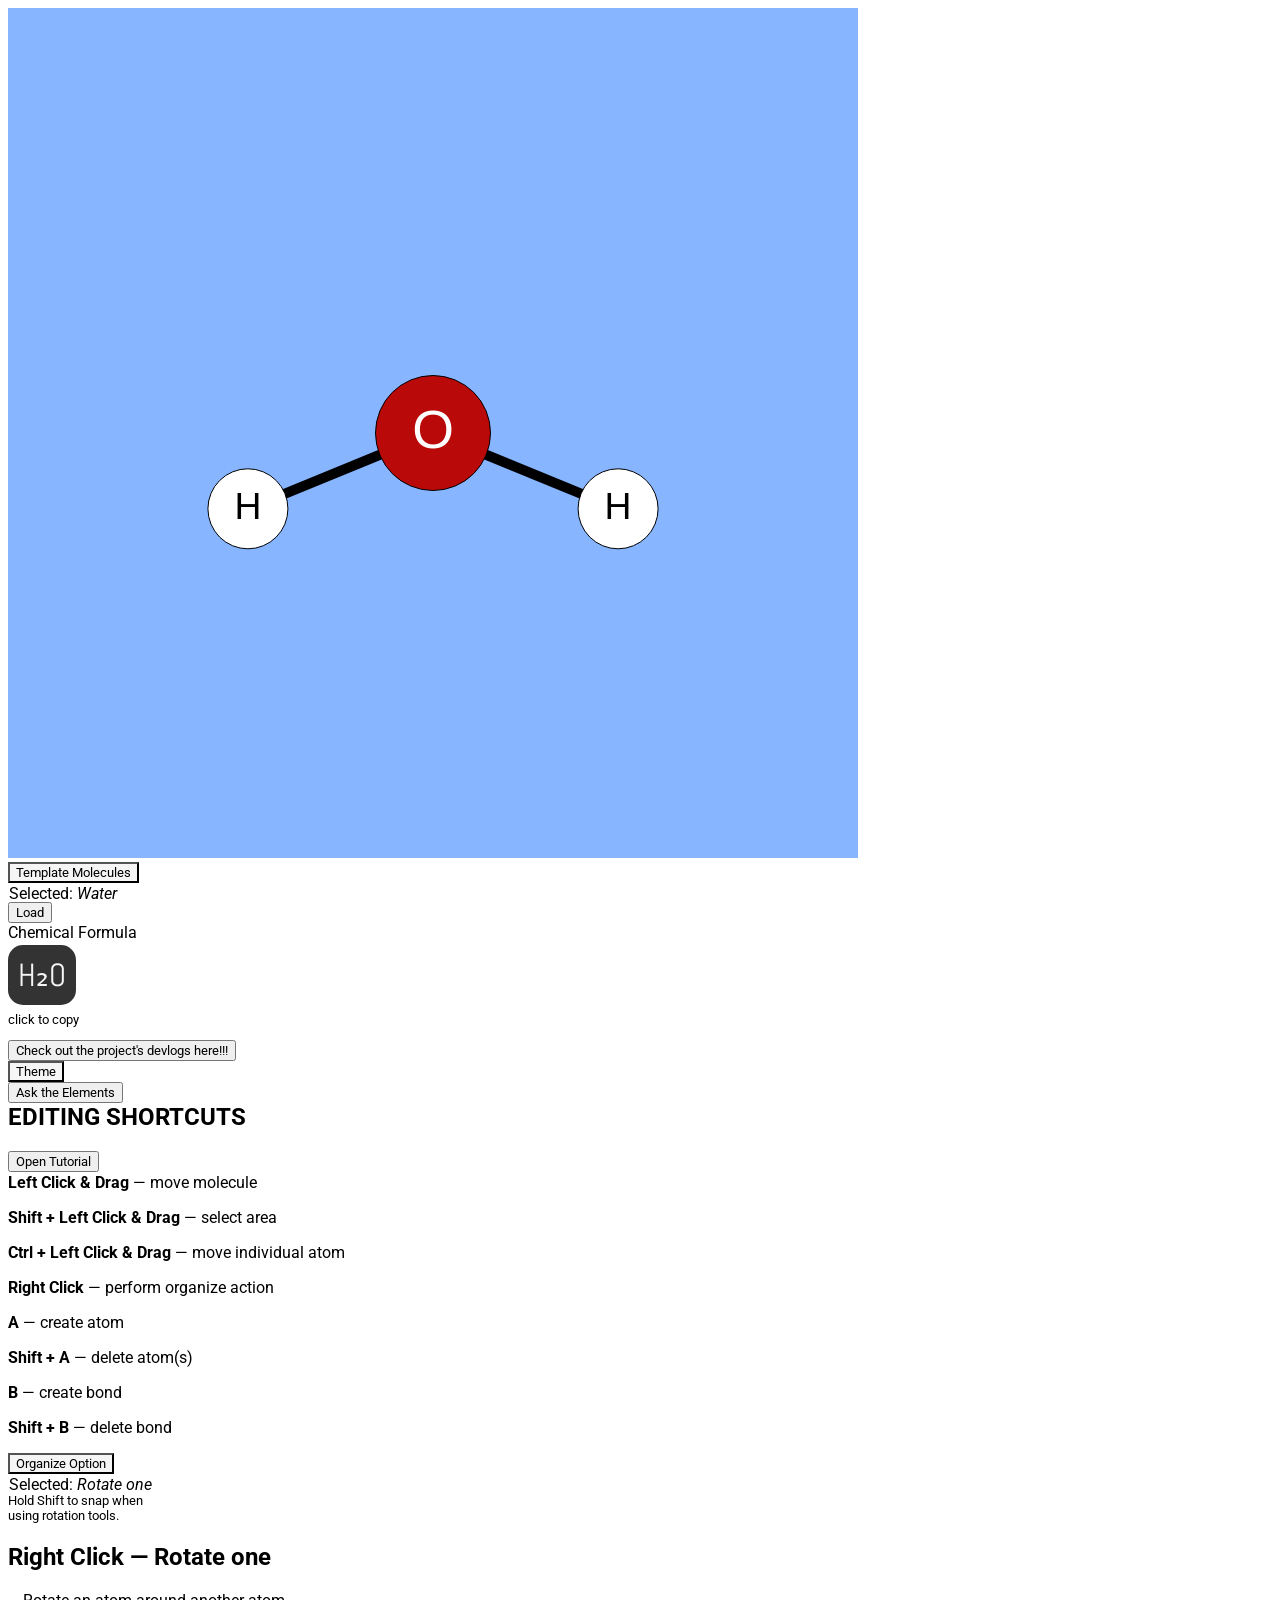
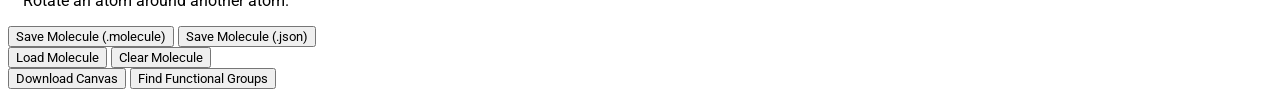
==== commit b5bea5f8: "added periodic table quiz game, refactored Molecule class, fixed some logic issues" ====
--- a/index.html
+++ b/index.html
@@ -8,20 +8,25 @@
     <link rel="stylesheet" href="main.css">
     <link rel="stylesheet" href="pd.css">
     <link rel="stylesheet" href="tutorial.css">
-
-    <script src="dropdown.js"></script>
+    
+    
+    <script src="utils/victor.js"></script>
+    <script src="utils/const.js"></script>
+    <script src="utils/mouse_and_keys.js"></script>
+    <script src="utils/text_utils.js"></script>
+    <script src="utils/math_utils.js"></script>
+    <script src="utils/dropdown.js"></script>
     <link rel="stylesheet" href="dropdown.css">
+    
+    <script src="class/atom.js"></script>
+    <script src="class/molecule.js"></script>
+    <script src="class/molecule2d.js"></script>
+    
+    
     <script src="manual.js"></script>
-
-    <script src="victor.js"></script>
-    <script src="const.js"></script>
-    <script src="atom.js"></script>
-    <script src="molecule.js"></script>
-    
-    <script src="file.js" defer></script>
-    
     <script src="tutorial.js"></script>
     <script src="template_molecules.js"></script>
+    <script src="file.js" defer></script>
     
     <script src="index.js" defer></script>
     
@@ -174,7 +179,7 @@
                         <p class="dropdown-display">Selected: none</p>
                     </div>
 
-                    <p style="padding: 0; margin: 0; font-size: small;">Snap to discrete angles by holding Shift while choosing the angle.</p>
+                    <p style="padding: 0; margin: 0; font-size: small;">Hold Shift to snap when using rotation tools.</p>
 
                 </div>
                 
@@ -227,6 +232,7 @@
 
     <div id="tutorialpanel" style="display: none; transition: 300ms ease-in;"></div>
 
+    <!-- Periodic Table Menu -->
     <div class="dropdown" id="atomoptions" style="position: absolute; z-index: 10; top: 0px; left: 0px;">
         <button class="dropdownbtn" onclick="openPeriodicTable()" style="display: none;">Atom Options</button>
         <section style="width: fit-content; display: none;" id="periodic_table">
@@ -321,7 +327,7 @@
                     <div class="metalloids">Si</div>
                     <div class="metalloids">Ge</div>
                     <div class="pt-metals">Sn</div>
-                    <div class="pt-metals">Rb</div>
+                    <div class="pt-metals">Pb</div>
                     <div>Fl</div> 
                 </div>
                 <div>
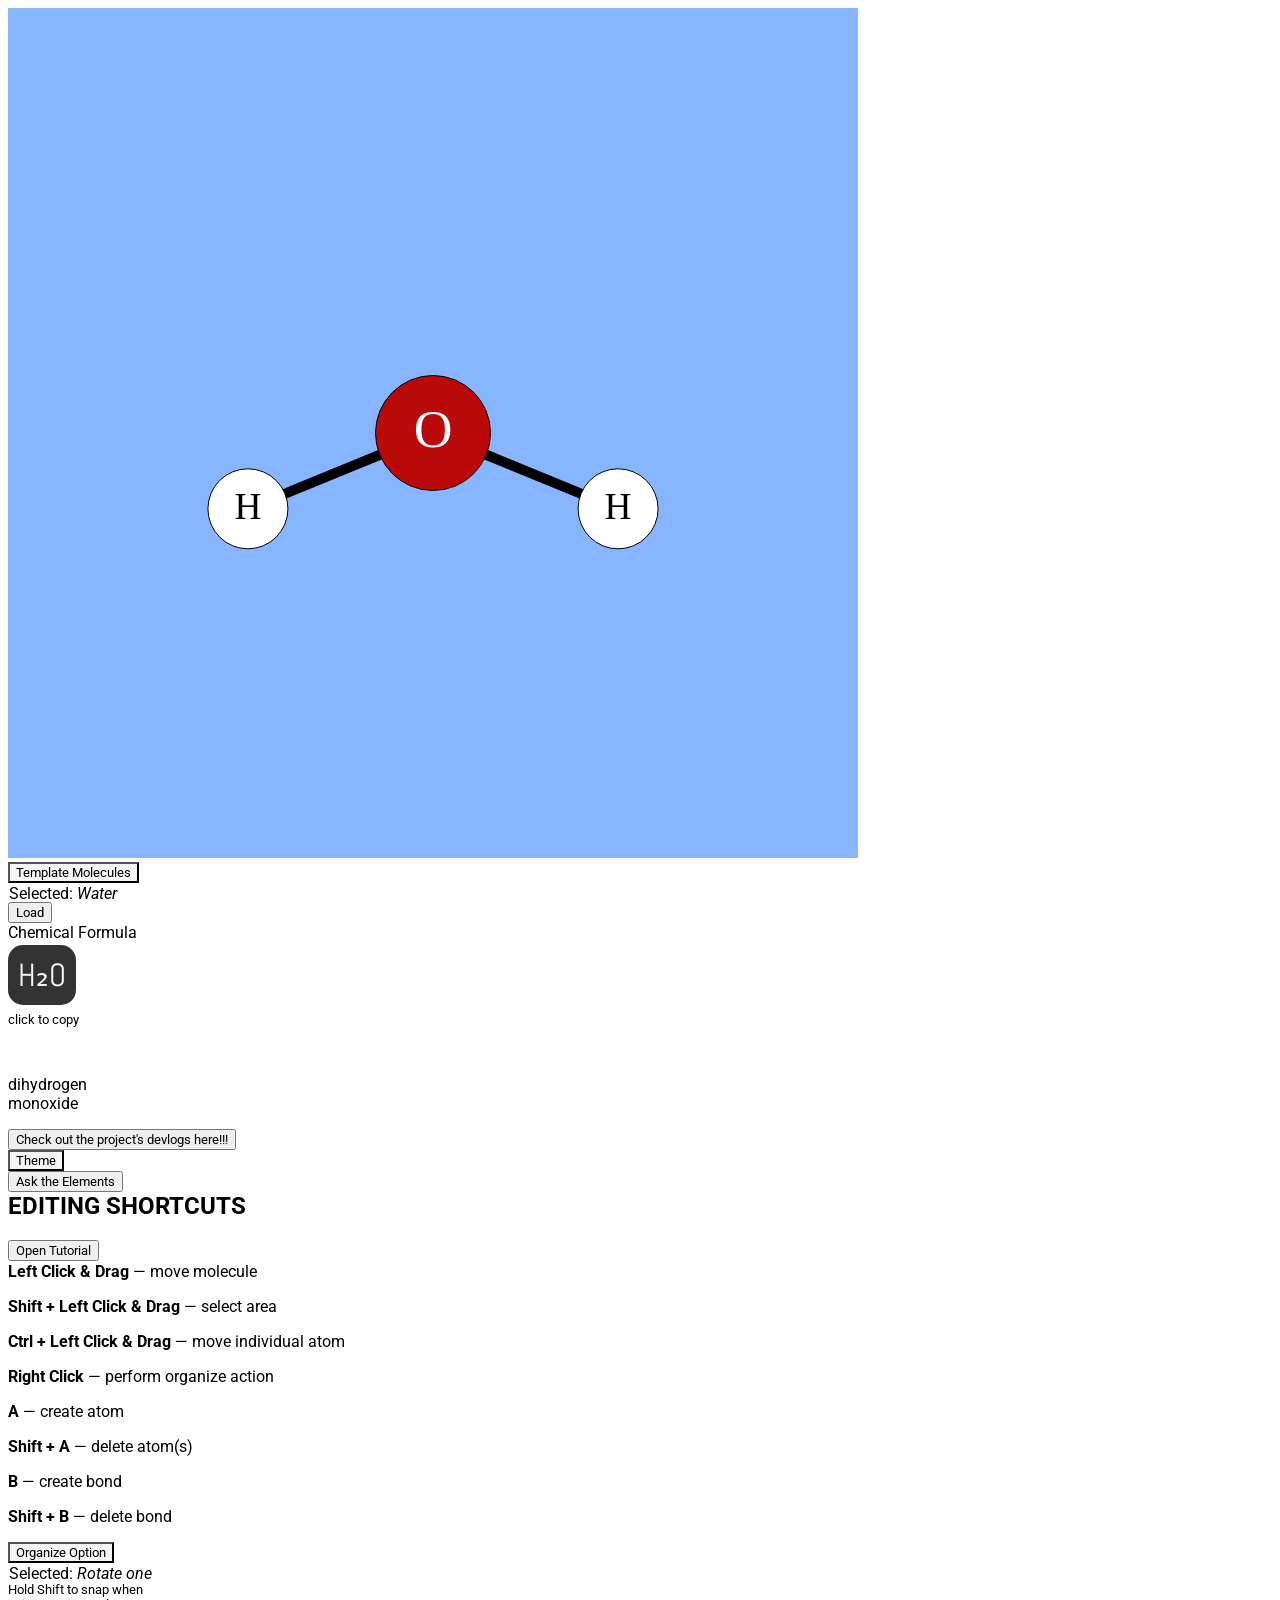
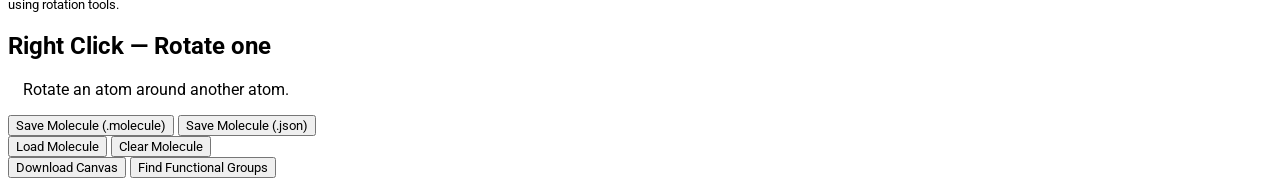
==== commit 16189a9c: "making things WORK! names and compound formulas are CORRECT NOW!" ====
--- a/index.html
+++ b/index.html
@@ -11,6 +11,7 @@
     
     
     <script src="utils/victor.js"></script>
+    <script src="utils/victor3.js"></script>
     <script src="utils/const.js"></script>
     <script src="utils/mouse_and_keys.js"></script>
     <script src="utils/text_utils.js"></script>
@@ -18,7 +19,9 @@
     <script src="utils/dropdown.js"></script>
     <link rel="stylesheet" href="dropdown.css">
     
+    <script src="class/molec_utils.js"></script>
     <script src="class/atom.js"></script>
+    <script src="class/atom2d.js"></script>
     <script src="class/molecule.js"></script>
     <script src="class/molecule2d.js"></script>
     
@@ -95,6 +98,9 @@
                     <label for="chemical-formula" style="width: 100%;">Chemical Formula</label>
                     <p id="chemical-formula"></p>
                     <p style="margin-top: -25px; font-size: small;">click to copy</p>
+
+                    <br>
+                    <p id="chemical-name"></p>
                 </div>
 
                 <!-- <div class="vborder"></div>
@@ -438,7 +444,7 @@
     </div>
 
 
-    <script defer>
+    <script type="module">
         adddropdown('organizeoptions', true, true, 'rotate_one');
         adddropdown('templatemolecules', true, true, 'water');
         adddropdown('lightdark', false, false, 'system');
